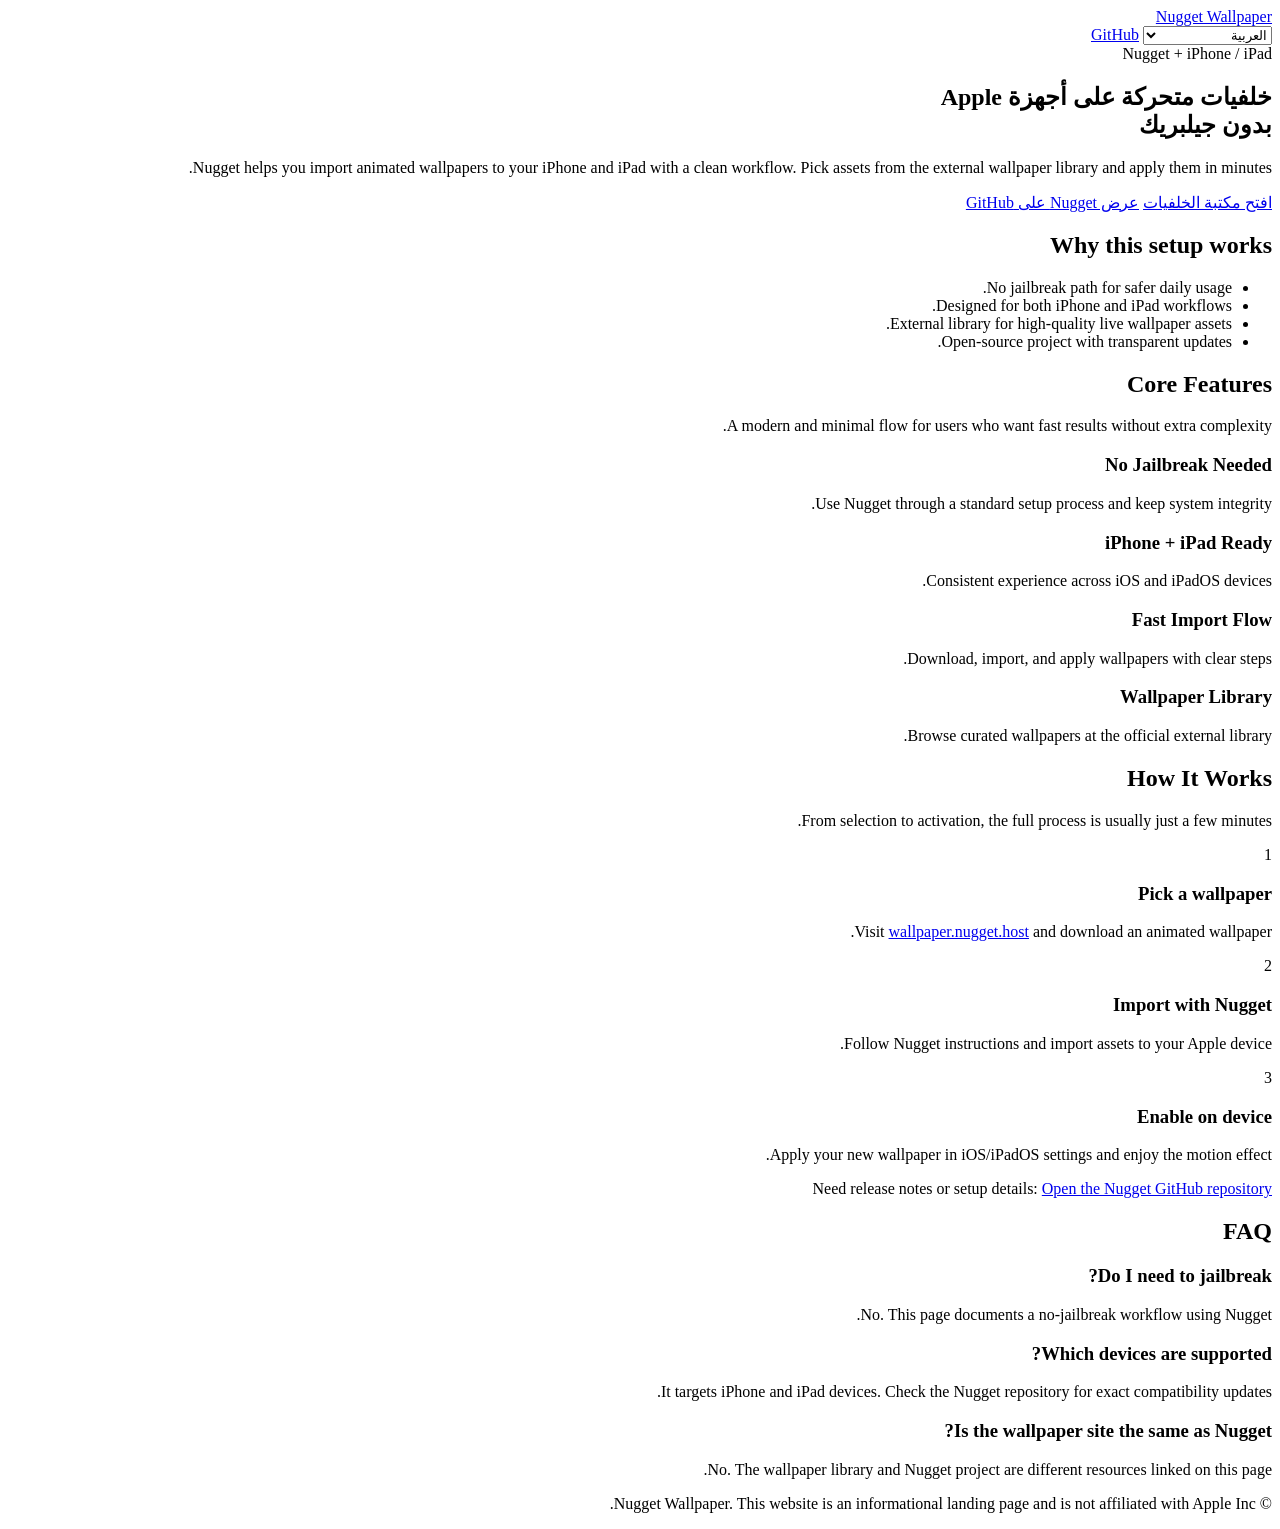
==== docs/ar/index.html @ 43ba1bdb "docs: 添加多语言README文档" ====
<!doctype html>
<html lang="ar" dir="rtl">
<head>
  <meta charset="utf-8">
  <meta name="viewport" content="width=device-width, initial-scale=1">
  <title>Nugget خلفيات متحركة لـ iPhone و iPad | بدون جيلبريك</title>
  <meta name="description" content="Beautify your iPhone and iPad with Nugget live wallpapers. Import animated wallpapers without jailbreak and access the official wallpaper library.">
  <meta name="keywords" content="Nugget, live wallpaper, iPhone wallpaper, iPad wallpaper, no jailbreak, animated wallpaper, Apple customization">
  <meta name="robots" content="index,follow,max-snippet:-1,max-image-preview:large,max-video-preview:-1">
  <meta name="googlebot" content="index,follow,max-snippet:-1,max-image-preview:large,max-video-preview:-1">
  <link rel="canonical" href="https://john-0x01.github.io/nugget-wallpaper/ar/">
  <link rel="alternate" hreflang="en" href="https://john-0x01.github.io/nugget-wallpaper/en/">
  <link rel="alternate" hreflang="vi" href="https://john-0x01.github.io/nugget-wallpaper/vi/">
  <link rel="alternate" hreflang="ja" href="https://john-0x01.github.io/nugget-wallpaper/ja/">
  <link rel="alternate" hreflang="ko" href="https://john-0x01.github.io/nugget-wallpaper/ko/">
  <link rel="alternate" hreflang="th" href="https://john-0x01.github.io/nugget-wallpaper/th/">
  <link rel="alternate" hreflang="ru" href="https://john-0x01.github.io/nugget-wallpaper/ru/">
  <link rel="alternate" hreflang="fr" href="https://john-0x01.github.io/nugget-wallpaper/fr/">
  <link rel="alternate" hreflang="hi" href="https://john-0x01.github.io/nugget-wallpaper/hi/">
  <link rel="alternate" hreflang="es" href="https://john-0x01.github.io/nugget-wallpaper/es/">
  <link rel="alternate" hreflang="ar" href="https://john-0x01.github.io/nugget-wallpaper/ar/">
  <link rel="alternate" hreflang="de" href="https://john-0x01.github.io/nugget-wallpaper/de/">
  <link rel="alternate" hreflang="id" href="https://john-0x01.github.io/nugget-wallpaper/id/">
  <link rel="alternate" hreflang="x-default" href="https://john-0x01.github.io/nugget-wallpaper/">
  <meta property="og:type" content="website">
  <meta property="og:site_name" content="Nugget Wallpaper">
  <meta property="og:title" content="Nugget خلفيات متحركة لـ iPhone و iPad (بدون جيلبريك)">
  <meta property="og:description" content="Import animated wallpapers to Apple devices with Nugget in minutes.">
  <meta property="og:url" content="https://john-0x01.github.io/nugget-wallpaper/ar/">
  <meta property="og:image" content="https://john-0x01.github.io/nugget-wallpaper/assets/og-cover.svg">
  <meta name="twitter:card" content="summary_large_image">
  <meta name="twitter:title" content="Nugget خلفيات متحركة لـ iPhone و iPad">
  <meta name="twitter:description" content="No jailbreak required. Use Nugget to import live wallpapers.">
  <meta name="twitter:image" content="https://john-0x01.github.io/nugget-wallpaper/assets/og-cover.svg">
  <link rel="preconnect" href="https://fonts.googleapis.com">
  <link rel="preconnect" href="https://fonts.gstatic.com" crossorigin>
  <link href="https://fonts.googleapis.com/css2?family=Noto+Sans:wght@400;500;700;800&family=Noto+Sans+JP:wght@400;500;700;900&family=Noto+Sans+KR:wght@400;500;700;900&family=Noto+Sans+Thai:wght@400;500;700;900&family=Space+Grotesk:wght@500;700&display=swap" rel="stylesheet">
  <link rel="stylesheet" href="/nugget-wallpaper/assets/styles.css">
  <script type="application/ld+json">
  {
    "@context": "https://schema.org",
    "@type": "SoftwareApplication",
    "name": "Nugget",
    "operatingSystem": "iOS, iPadOS",
    "applicationCategory": "UtilitiesApplication",
    "description": "Import live wallpapers to iPhone and iPad without jailbreak using Nugget.",
    "url": "https://john-0x01.github.io/nugget-wallpaper/ar/",
    "sameAs": [
      "https://github.com/leminlimez/Nugget",
      "https://wallpaper.nugget.host"
    ]
  }
  </script>
</head>
<body>
  <header class="site-header">
    <div class="container header-inner">
      <a class="brand" href="https://john-0x01.github.io/nugget-wallpaper/ar/">
        <span class="brand-dot" aria-hidden="true"></span>
        <span>Nugget Wallpaper</span>
      </a>
      <div class="header-actions">
        <select class="language-select" data-language-select aria-label="اختر اللغة">
          <option value="https://john-0x01.github.io/nugget-wallpaper/">English (Default)</option>
          <option value="https://john-0x01.github.io/nugget-wallpaper/en/">English</option>
          <option value="https://john-0x01.github.io/nugget-wallpaper/vi/">Tiếng Việt</option>
          <option value="https://john-0x01.github.io/nugget-wallpaper/ja/">日本語</option>
          <option value="https://john-0x01.github.io/nugget-wallpaper/ko/">한국어</option>
          <option value="https://john-0x01.github.io/nugget-wallpaper/th/">ไทย</option>
          <option value="https://john-0x01.github.io/nugget-wallpaper/ru/">Русский</option>
          <option value="https://john-0x01.github.io/nugget-wallpaper/fr/">Français</option>
          <option value="https://john-0x01.github.io/nugget-wallpaper/hi/">हिन्दी</option>
          <option value="https://john-0x01.github.io/nugget-wallpaper/es/">Español</option>
          <option value="https://john-0x01.github.io/nugget-wallpaper/ar/" selected>العربية</option>
          <option value="https://john-0x01.github.io/nugget-wallpaper/de/">Deutsch</option>
          <option value="https://john-0x01.github.io/nugget-wallpaper/id/">Bahasa Indonesia</option>
        </select>
        <a class="icon-link" href="https://github.com/leminlimez/Nugget" target="_blank" rel="noopener noreferrer">GitHub</a>
      </div>
    </div>
  </header>

  <main>
    <section class="container hero reveal">
      <div>
        <span class="badge">Nugget + iPhone / iPad</span>
        <h1>خلفيات متحركة على أجهزة Apple<br>بدون جيلبريك</h1>
        <p class="subtitle">
          Nugget helps you import animated wallpapers to your iPhone and iPad with a clean workflow. Pick assets from the external wallpaper library and apply them in minutes.
        </p>
        <div class="cta-row">
          <a class="btn btn-primary" href="https://wallpaper.nugget.host" target="_blank" rel="noopener noreferrer">افتح مكتبة الخلفيات</a>
          <a class="btn btn-secondary" href="https://github.com/leminlimez/Nugget" target="_blank" rel="noopener noreferrer">عرض Nugget على GitHub</a>
        </div>
      </div>
      <aside class="hero-card">
        <h2>Why this setup works</h2>
        <ul class="hero-list">
          <li>No jailbreak path for safer daily usage.</li>
          <li>Designed for both iPhone and iPad workflows.</li>
          <li>External library for high-quality live wallpaper assets.</li>
          <li>Open-source project with transparent updates.</li>
        </ul>
      </aside>
    </section>

    <section class="container section reveal" id="features">
      <h2>Core Features</h2>
      <p class="section-intro">A modern and minimal flow for users who want fast results without extra complexity.</p>
      <div class="grid features">
        <article class="card">
          <h3>No Jailbreak Needed</h3>
          <p>Use Nugget through a standard setup process and keep system integrity.</p>
        </article>
        <article class="card">
          <h3>iPhone + iPad Ready</h3>
          <p>Consistent experience across iOS and iPadOS devices.</p>
        </article>
        <article class="card">
          <h3>Fast Import Flow</h3>
          <p>Download, import, and apply wallpapers with clear steps.</p>
        </article>
        <article class="card">
          <h3>Wallpaper Library</h3>
          <p>Browse curated wallpapers at the official external library.</p>
        </article>
      </div>
    </section>

    <section class="container section reveal" id="how-it-works">
      <h2>How It Works</h2>
      <p class="section-intro">From selection to activation, the full process is usually just a few minutes.</p>
      <div class="grid steps">
        <article class="card">
          <span class="step-number">1</span>
          <h3>Pick a wallpaper</h3>
          <p>Visit <a href="https://wallpaper.nugget.host" target="_blank" rel="noopener noreferrer">wallpaper.nugget.host</a> and download an animated wallpaper.</p>
        </article>
        <article class="card">
          <span class="step-number">2</span>
          <h3>Import with Nugget</h3>
          <p>Follow Nugget instructions and import assets to your Apple device.</p>
        </article>
        <article class="card">
          <span class="step-number">3</span>
          <h3>Enable on device</h3>
          <p>Apply your new wallpaper in iOS/iPadOS settings and enjoy the motion effect.</p>
        </article>
      </div>

      <div class="callout">
        Need release notes or setup details:
        <a href="https://github.com/leminlimez/Nugget" target="_blank" rel="noopener noreferrer">Open the Nugget GitHub repository</a>
      </div>
    </section>

    <section class="container section reveal" id="faq">
      <h2>FAQ</h2>
      <div class="faq">
        <article class="faq-item">
          <h3>Do I need to jailbreak?</h3>
          <p>No. This page documents a no-jailbreak workflow using Nugget.</p>
        </article>
        <article class="faq-item">
          <h3>Which devices are supported?</h3>
          <p>It targets iPhone and iPad devices. Check the Nugget repository for exact compatibility updates.</p>
        </article>
        <article class="faq-item">
          <h3>Is the wallpaper site the same as Nugget?</h3>
          <p>No. The wallpaper library and Nugget project are different resources linked on this page.</p>
        </article>
      </div>
    </section>
  </main>

  <footer class="site-footer">
    <div class="container footer-inner">
      <p>© <span class="year"></span> Nugget Wallpaper. This website is an informational landing page and is not affiliated with Apple Inc.</p>
    </div>
  </footer>

  <script src="/nugget-wallpaper/assets/app.js" defer></script>
</body>
</html>
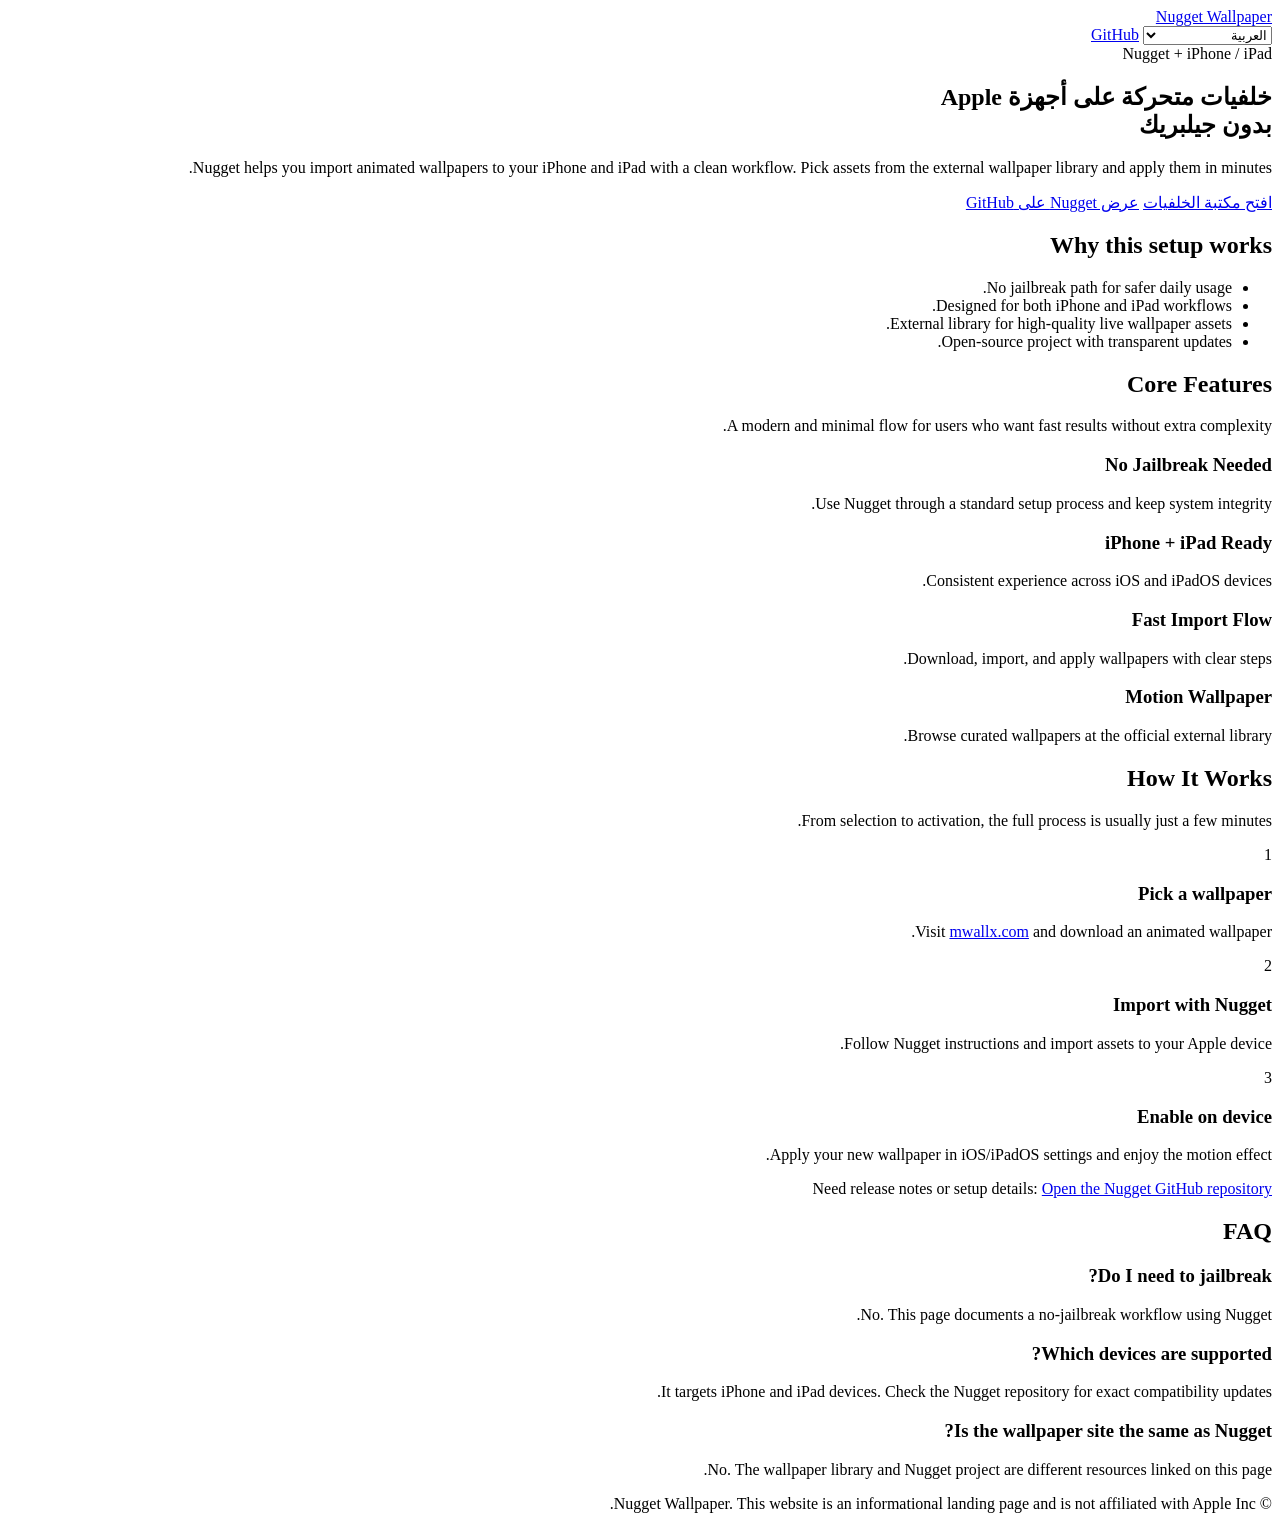
==== commit 982e8655: "fix: 更新壁纸库链接至 mwallx.com" ====
--- a/docs/ar/index.html
+++ b/docs/ar/index.html
@@ -5,7 +5,7 @@
   <meta name="viewport" content="width=device-width, initial-scale=1">
   <title>Nugget خلفيات متحركة لـ iPhone و iPad | بدون جيلبريك</title>
   <meta name="description" content="Beautify your iPhone and iPad with Nugget live wallpapers. Import animated wallpapers without jailbreak and access the official wallpaper library.">
-  <meta name="keywords" content="Nugget, live wallpaper, iPhone wallpaper, iPad wallpaper, no jailbreak, animated wallpaper, Apple customization">
+  <meta name="keywords" content="Nugget, motion wallpaper, nugget wallpaper, tendies wallpaper, tendies file, nugget ios 26, nugget ios 18, nugget ios 17, nugget ipa, nugget ios wallpaper, nugget  wallpaper ios, misaka, misaka26, nugget github, nugget mobile, sidestore, nugget v7, nugget v5, nugget 5.0, pocket poster, cowabunga,itunes download, iPhone wallpaper, iPad wallpaper, no jailbreak, animated wallpaper, Motion Wallpaper, Apple customization wallpaper, خلفيات Nugget, خلفيات متحركة, كيفية تعيين خلفية باستخدام Nugget, سمات النظام, عناصر واجهة النظام, شرح استخدام Nugget, ملف خلفية tendies">
   <meta name="robots" content="index,follow,max-snippet:-1,max-image-preview:large,max-video-preview:-1">
   <meta name="googlebot" content="index,follow,max-snippet:-1,max-image-preview:large,max-video-preview:-1">
   <link rel="canonical" href="https://john-0x01.github.io/nugget-wallpaper/ar/">
@@ -47,9 +47,25 @@
     "url": "https://john-0x01.github.io/nugget-wallpaper/ar/",
     "sameAs": [
       "https://github.com/leminlimez/Nugget",
-      "https://wallpaper.nugget.host"
+      "https://mwallx.com"
     ]
   }
+  </script>
+<!-- Google tag (gtag.js) -->
+  <script async src="https://www.googletagmanager.com/gtag/js?id=G-H7LN4WKBP3"></script>
+  <script>
+    window.dataLayer = window.dataLayer || [];
+    function gtag(){dataLayer.push(arguments);}
+    gtag('js', new Date());
+
+    gtag('config', 'G-H7LN4WKBP3');
+  </script>
+<script type="text/javascript">
+      (function(c,l,a,r,i,t,y){
+          c[a]=c[a]||function(){(c[a].q=c[a].q||[]).push(arguments)};
+          t=l.createElement(r);t.async=1;t.src="https://www.clarity.ms/tag/"+i;
+          y=l.getElementsByTagName(r)[0];y.parentNode.insertBefore(t,y);
+      })(window, document, "clarity", "script", "vpftzbodew");
   </script>
 </head>
 <body>
@@ -89,7 +105,7 @@
           Nugget helps you import animated wallpapers to your iPhone and iPad with a clean workflow. Pick assets from the external wallpaper library and apply them in minutes.
         </p>
         <div class="cta-row">
-          <a class="btn btn-primary" href="https://wallpaper.nugget.host" target="_blank" rel="noopener noreferrer">افتح مكتبة الخلفيات</a>
+          <a class="btn btn-primary" href="https://mwallx.com" target="_blank" rel="noopener noreferrer">افتح مكتبة الخلفيات</a>
           <a class="btn btn-secondary" href="https://github.com/leminlimez/Nugget" target="_blank" rel="noopener noreferrer">عرض Nugget على GitHub</a>
         </div>
       </div>
@@ -121,7 +137,7 @@
           <p>Download, import, and apply wallpapers with clear steps.</p>
         </article>
         <article class="card">
-          <h3>Wallpaper Library</h3>
+          <h3>Motion Wallpaper</h3>
           <p>Browse curated wallpapers at the official external library.</p>
         </article>
       </div>
@@ -134,7 +150,7 @@
         <article class="card">
           <span class="step-number">1</span>
           <h3>Pick a wallpaper</h3>
-          <p>Visit <a href="https://wallpaper.nugget.host" target="_blank" rel="noopener noreferrer">wallpaper.nugget.host</a> and download an animated wallpaper.</p>
+          <p>Visit <a href="https://mwallx.com" target="_blank" rel="noopener noreferrer">mwallx.com</a> and download an animated wallpaper.</p>
         </article>
         <article class="card">
           <span class="step-number">2</span>
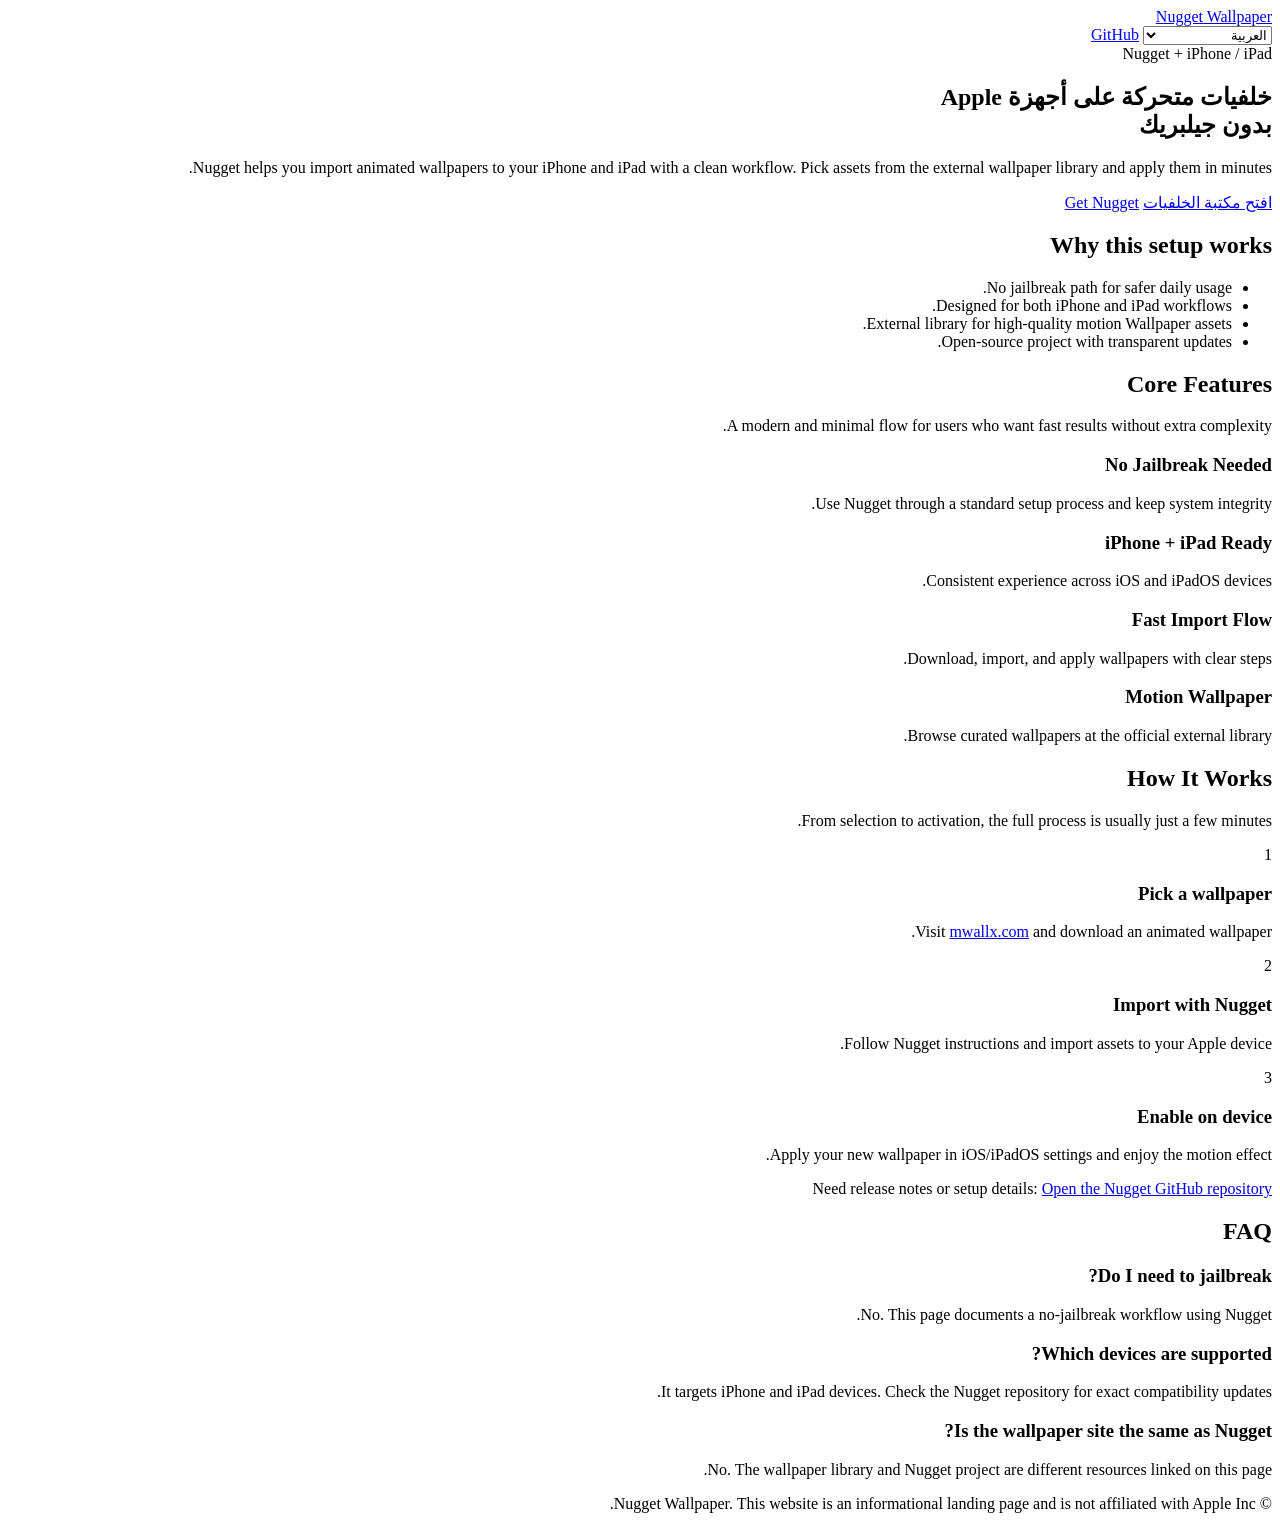
==== commit a9d0d6df: "docs: 更新文档中的术语和链接" ====
--- a/docs/ar/index.html
+++ b/docs/ar/index.html
@@ -4,8 +4,8 @@
   <meta charset="utf-8">
   <meta name="viewport" content="width=device-width, initial-scale=1">
   <title>Nugget خلفيات متحركة لـ iPhone و iPad | بدون جيلبريك</title>
-  <meta name="description" content="Beautify your iPhone and iPad with Nugget live wallpapers. Import animated wallpapers without jailbreak and access the official wallpaper library.">
-  <meta name="keywords" content="Nugget, motion wallpaper, nugget wallpaper, tendies wallpaper, tendies file, nugget ios 26, nugget ios 18, nugget ios 17, nugget ipa, nugget ios wallpaper, nugget  wallpaper ios, misaka, misaka26, nugget github, nugget mobile, sidestore, nugget v7, nugget v5, nugget 5.0, pocket poster, cowabunga,itunes download, iPhone wallpaper, iPad wallpaper, no jailbreak, animated wallpaper, Motion Wallpaper, Apple customization wallpaper, خلفيات Nugget, خلفيات متحركة, كيفية تعيين خلفية باستخدام Nugget, سمات النظام, عناصر واجهة النظام, شرح استخدام Nugget, ملف خلفية tendies">
+  <meta name="description" content="Beautify your iPhone and iPad with Nugget motion Wallpapers. Import animated wallpapers without jailbreak and access the official wallpaper library.">
+  <meta name="keywords" content="Nugget, nugget ios, motion wallpaper, nugget wallpaper, tendies wallpaper, tendies file, nugget ios 26, nugget ios 18, nugget ios 17, nugget ipa, nugget ios wallpaper, nugget  wallpaper ios, misaka, misaka26, nugget github, nugget mobile, sidestore, nugget v7, nugget v5, nugget 5.0, pocket poster, cowabunga,itunes download, iPhone wallpaper, iPad wallpaper, no jailbreak, animated wallpaper, Motion Wallpaper, Apple customization wallpaper, خلفيات Nugget, خلفيات متحركة, كيفية تعيين خلفية باستخدام Nugget, سمات النظام, عناصر واجهة النظام, شرح استخدام Nugget, ملف خلفية tendies">
   <meta name="robots" content="index,follow,max-snippet:-1,max-image-preview:large,max-video-preview:-1">
   <meta name="googlebot" content="index,follow,max-snippet:-1,max-image-preview:large,max-video-preview:-1">
   <link rel="canonical" href="https://john-0x01.github.io/nugget-wallpaper/ar/">
@@ -30,7 +30,7 @@
   <meta property="og:image" content="https://john-0x01.github.io/nugget-wallpaper/assets/og-cover.svg">
   <meta name="twitter:card" content="summary_large_image">
   <meta name="twitter:title" content="Nugget خلفيات متحركة لـ iPhone و iPad">
-  <meta name="twitter:description" content="No jailbreak required. Use Nugget to import live wallpapers.">
+  <meta name="twitter:description" content="No jailbreak required. Use Nugget to import motion Wallpapers.">
   <meta name="twitter:image" content="https://john-0x01.github.io/nugget-wallpaper/assets/og-cover.svg">
   <link rel="preconnect" href="https://fonts.googleapis.com">
   <link rel="preconnect" href="https://fonts.gstatic.com" crossorigin>
@@ -43,7 +43,7 @@
     "name": "Nugget",
     "operatingSystem": "iOS, iPadOS",
     "applicationCategory": "UtilitiesApplication",
-    "description": "Import live wallpapers to iPhone and iPad without jailbreak using Nugget.",
+    "description": "Import motion Wallpapers to iPhone and iPad without jailbreak using Nugget.",
     "url": "https://john-0x01.github.io/nugget-wallpaper/ar/",
     "sameAs": [
       "https://github.com/leminlimez/Nugget",
@@ -105,8 +105,8 @@
           Nugget helps you import animated wallpapers to your iPhone and iPad with a clean workflow. Pick assets from the external wallpaper library and apply them in minutes.
         </p>
         <div class="cta-row">
-          <a class="btn btn-primary" href="https://mwallx.com" target="_blank" rel="noopener noreferrer">افتح مكتبة الخلفيات</a>
-          <a class="btn btn-secondary" href="https://github.com/leminlimez/Nugget" target="_blank" rel="noopener noreferrer">عرض Nugget على GitHub</a>
+          <a class="btn btn-primary" href="https://mwallx.com" target="_blank">افتح مكتبة الخلفيات</a>
+          <a class="btn btn-secondary" href="https://nugget.host" target="_blank" >Get Nugget</a>
         </div>
       </div>
       <aside class="hero-card">
@@ -114,7 +114,7 @@
         <ul class="hero-list">
           <li>No jailbreak path for safer daily usage.</li>
           <li>Designed for both iPhone and iPad workflows.</li>
-          <li>External library for high-quality live wallpaper assets.</li>
+          <li>External library for high-quality motion Wallpaper assets.</li>
           <li>Open-source project with transparent updates.</li>
         </ul>
       </aside>
@@ -150,7 +150,7 @@
         <article class="card">
           <span class="step-number">1</span>
           <h3>Pick a wallpaper</h3>
-          <p>Visit <a href="https://mwallx.com" target="_blank" rel="noopener noreferrer">mwallx.com</a> and download an animated wallpaper.</p>
+          <p>Visit <a href="https://mwallx.com" target="_blank">mwallx.com</a> and download an animated wallpaper.</p>
         </article>
         <article class="card">
           <span class="step-number">2</span>
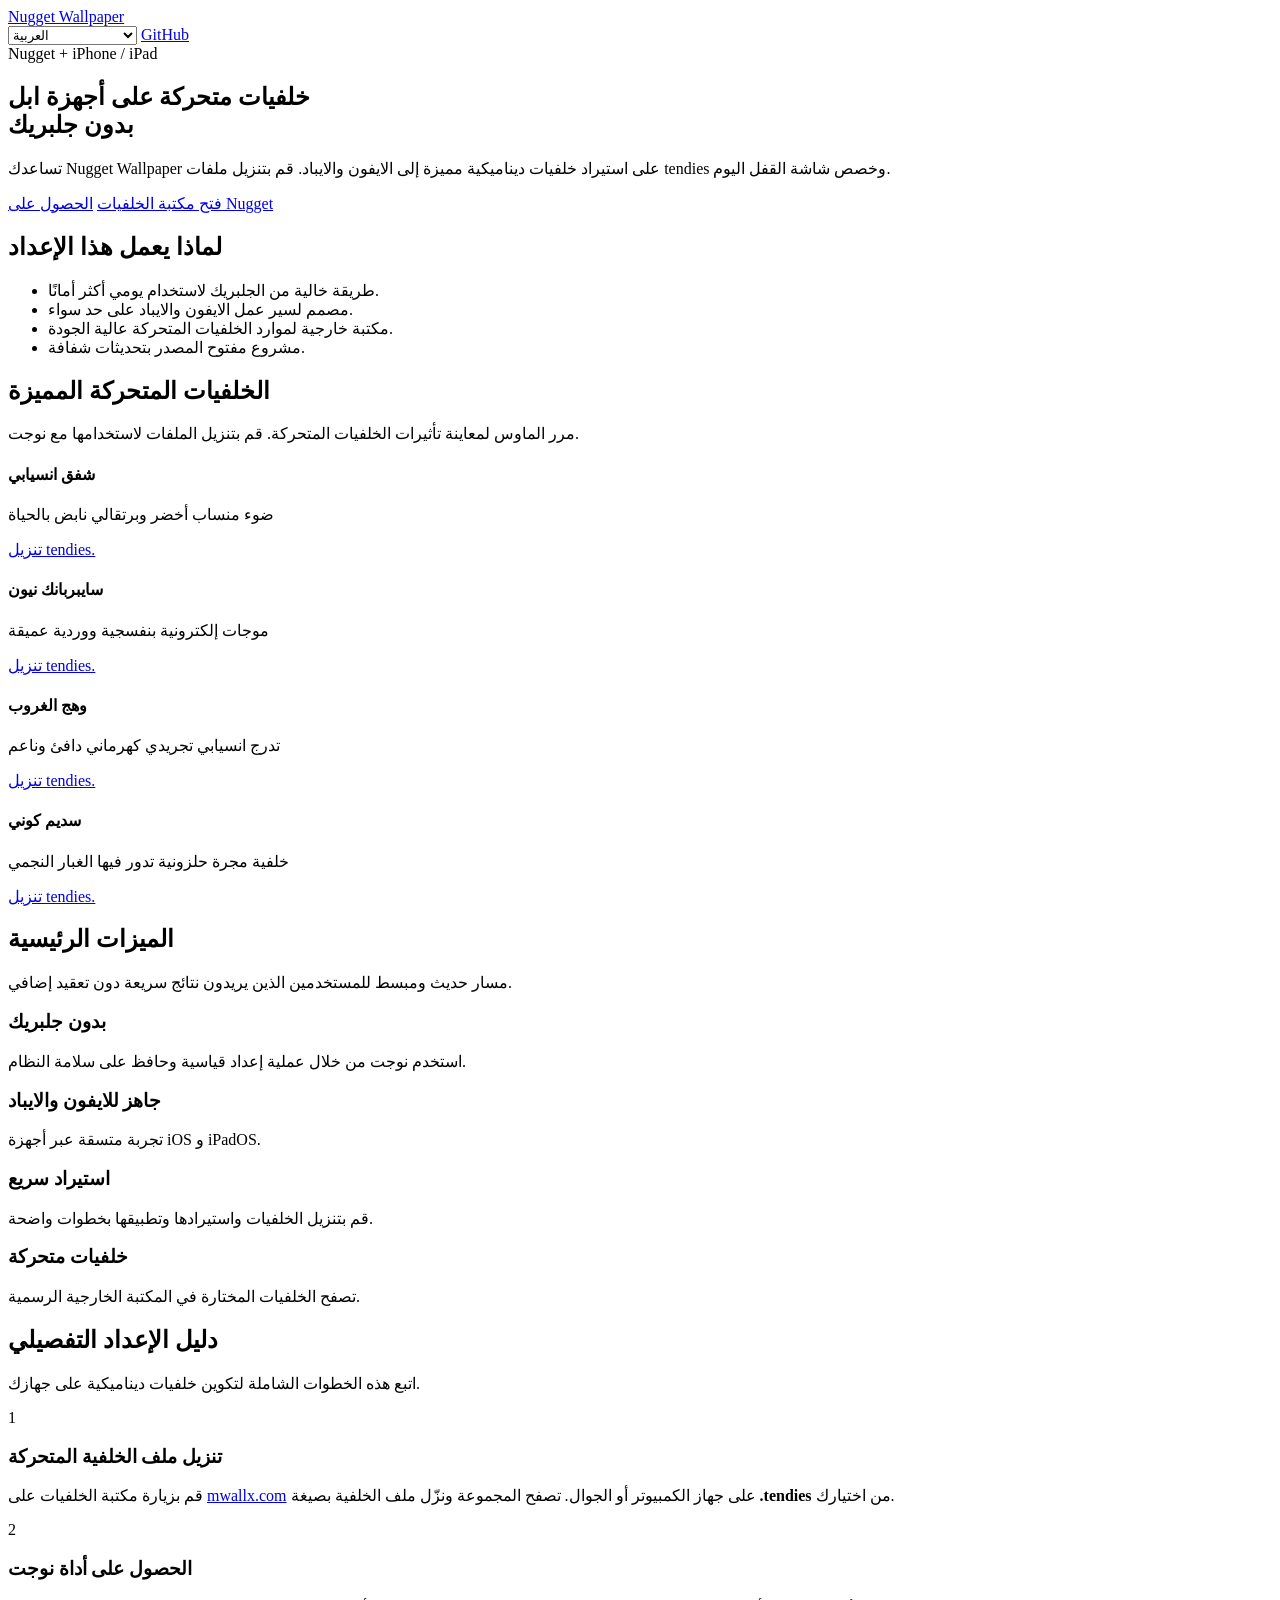
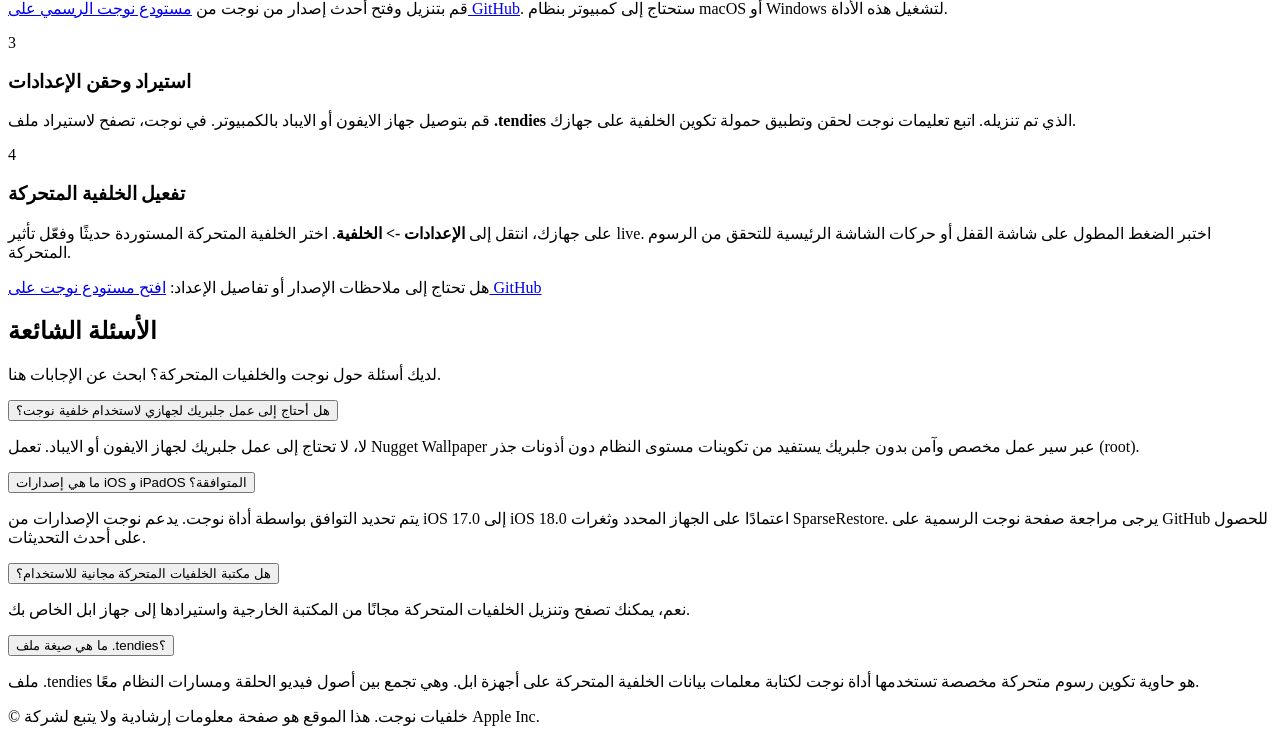
==== commit ccc84516: "feat(i18n): 更新多语言内容与交互组件" ====
--- a/docs/ar/index.html
+++ b/docs/ar/index.html
@@ -1,11 +1,11 @@
 <!doctype html>
-<html lang="ar" dir="rtl">
+<html lang="ar">
 <head>
   <meta charset="utf-8">
   <meta name="viewport" content="width=device-width, initial-scale=1">
-  <title>Nugget خلفيات متحركة لـ iPhone و iPad | بدون جيلبريك</title>
-  <meta name="description" content="Beautify your iPhone and iPad with Nugget motion Wallpapers. Import animated wallpapers without jailbreak and access the official wallpaper library.">
-  <meta name="keywords" content="Nugget, nugget ios, motion wallpaper, nugget wallpaper, tendies wallpaper, tendies file, nugget ios 26, nugget ios 18, nugget ios 17, nugget ipa, nugget ios wallpaper, nugget  wallpaper ios, misaka, misaka26, nugget github, nugget mobile, sidestore, nugget v7, nugget v5, nugget 5.0, pocket poster, cowabunga,itunes download, iPhone wallpaper, iPad wallpaper, no jailbreak, animated wallpaper, Motion Wallpaper, Apple customization wallpaper, خلفيات Nugget, خلفيات متحركة, كيفية تعيين خلفية باستخدام Nugget, سمات النظام, عناصر واجهة النظام, شرح استخدام Nugget, ملف خلفية tendies">
+  <title>Nugget Wallpaper: خلفيات متحركة مخصصة للايفون والايباد (بدون جلبريك)</title>
+  <meta name="description" content="جمّل جهاز الايفون والايباد الخاص بك مع Nugget Wallpaper. استورد خلفيات متحركة بدون جلبريك، ونزّل ملفات tendies.، وادخل إلى المكتبة الرسمية.">
+  <meta name="keywords" content="Nugget Wallpaper, خلفيات نوجت, خلفية متحركة نوجت, ملف tendies, نوجت ايفون, كيفية تعيين خلفية مع Nugget, بدون جلبريك, تخصيص ابل">
   <meta name="robots" content="index,follow,max-snippet:-1,max-image-preview:large,max-video-preview:-1">
   <meta name="googlebot" content="index,follow,max-snippet:-1,max-image-preview:large,max-video-preview:-1">
   <link rel="canonical" href="https://john-0x01.github.io/nugget-wallpaper/ar/">
@@ -21,16 +21,18 @@
   <link rel="alternate" hreflang="ar" href="https://john-0x01.github.io/nugget-wallpaper/ar/">
   <link rel="alternate" hreflang="de" href="https://john-0x01.github.io/nugget-wallpaper/de/">
   <link rel="alternate" hreflang="id" href="https://john-0x01.github.io/nugget-wallpaper/id/">
+  <link rel="alternate" hreflang="zh" href="https://john-0x01.github.io/nugget-wallpaper/zh/">
+  <link rel="alternate" hreflang="pt" href="https://john-0x01.github.io/nugget-wallpaper/pt/">
   <link rel="alternate" hreflang="x-default" href="https://john-0x01.github.io/nugget-wallpaper/">
   <meta property="og:type" content="website">
   <meta property="og:site_name" content="Nugget Wallpaper">
-  <meta property="og:title" content="Nugget خلفيات متحركة لـ iPhone و iPad (بدون جيلبريك)">
-  <meta property="og:description" content="Import animated wallpapers to Apple devices with Nugget in minutes.">
-  <meta property="og:url" content="https://john-0x01.github.io/nugget-wallpaper/ar/">
+  <meta property="og:title" content="Nugget Wallpaper: خلفيات متحركة مخصصة للايفون والايباد">
+  <meta property="og:description" content="استورد خلفيات متحركة إلى أجهزة ابل باستخدام نوجت في دقائق. لا يلزم جلبريك.">
+  <meta property="og:url" content="https://john-0x01.github.io/nugget-wallpaper/">
   <meta property="og:image" content="https://john-0x01.github.io/nugget-wallpaper/assets/og-cover.svg">
   <meta name="twitter:card" content="summary_large_image">
-  <meta name="twitter:title" content="Nugget خلفيات متحركة لـ iPhone و iPad">
-  <meta name="twitter:description" content="No jailbreak required. Use Nugget to import motion Wallpapers.">
+  <meta name="twitter:title" content="Nugget Wallpaper: خلفيات متحركة مخصصة للايفون والايباد (بدون جلبريك)">
+  <meta name="twitter:description" content="استورد خلفيات متحركة إلى أجهزة ابل باستخدام نوجت في دقائق. لا يلزم جلبريك.">
   <meta name="twitter:image" content="https://john-0x01.github.io/nugget-wallpaper/assets/og-cover.svg">
   <link rel="preconnect" href="https://fonts.googleapis.com">
   <link rel="preconnect" href="https://fonts.gstatic.com" crossorigin>
@@ -43,12 +45,63 @@
     "name": "Nugget",
     "operatingSystem": "iOS, iPadOS",
     "applicationCategory": "UtilitiesApplication",
-    "description": "Import motion Wallpapers to iPhone and iPad without jailbreak using Nugget.",
+    "description": "استورد خلفيات متحركة للايفون والايباد بدون جلبريك باستخدام نوجت.",
     "url": "https://john-0x01.github.io/nugget-wallpaper/ar/",
     "sameAs": [
       "https://github.com/leminlimez/Nugget",
       "https://mwallx.com"
     ]
+  }
+  </script>
+  <script type="application/ld+json">
+  {
+    "@context": "https://schema.org",
+    "@type": "FAQPage",
+    "mainEntity": [{
+      "@type": "Question",
+      "name": "هل أحتاج إلى عمل جلبريك لجهازي لاستخدام خلفية نوجت؟",
+      "acceptedAnswer": {
+        "@type": "Answer",
+        "text": "لا، لا تحتاج إلى عمل جلبريك لجهاز الايفون أو الايباد. تعمل Nugget Wallpaper عبر سير عمل مخصص وآمن بدون جلبريك يستفيد من تكوينات مستوى النظام دون أذونات جذر (root)."
+      }
+    }, {
+      "@type": "Question",
+      "name": "ما هي صيغة ملف .tendies؟",
+      "acceptedAnswer": {
+        "@type": "Answer",
+        "text": "قم بتوصيل جهاز الايفون أو الايباد بالكمبيوتر. في نوجت، تصفح لاستيراد ملف .tendies الذي تم تنزيله. اتبع تعليمات نوجت لحقن وتطبيق حمولة تكوين الخلفية على جهازك."
+      }
+    }, {
+      "@type": "Question",
+      "name": "هل مكتبة الخلفيات المتحركة مجانية للاستخدام؟",
+      "acceptedAnswer": {
+        "@type": "Answer",
+        "text": "نعم، يمكنك تصفح وتنزيل الخلفيات المتحركة مجانًا من المكتبة الخارجية واستيرادها إلى جهاز ابل الخاص بك."
+      }
+    }]
+  }
+  </script>
+  <script type="application/ld+json">
+  {
+    "@context": "https://schema.org",
+    "@type": "HowTo",
+    "name": "دليل الإعداد التفصيلي",
+    "description": "اتبع هذه الخطوات الشاملة لتكوين خلفيات ديناميكية على جهازك.",
+    "step": [{
+      "@type": "HowToStep",
+      "name": "Download a Motion Wallpaper",
+      "text": "Go to the official motion wallpaper library and download the .tendies file you like.",
+      "url": "https://mwallx.com"
+    }, {
+      "@type": "HowToStep",
+      "name": "Connect and Import via Nugget",
+      "text": "Open the Nugget app, connect your iPhone or iPad, and load the downloaded wallpaper file into Nugget's setup workflow.",
+      "url": "https://github.com/leminlimez/Nugget"
+    }, {
+      "@type": "HowToStep",
+      "name": "Apply settings and restart",
+      "text": "Write the settings into your iOS device and enable the live effect in settings."
+    }]
   }
   </script>
 <!-- Google tag (gtag.js) -->
@@ -76,7 +129,7 @@
         <span>Nugget Wallpaper</span>
       </a>
       <div class="header-actions">
-        <select class="language-select" data-language-select aria-label="اختر اللغة">
+        <select class="language-select" data-language-select aria-label="Select language">
           <option value="https://john-0x01.github.io/nugget-wallpaper/">English (Default)</option>
           <option value="https://john-0x01.github.io/nugget-wallpaper/en/">English</option>
           <option value="https://john-0x01.github.io/nugget-wallpaper/vi/">Tiếng Việt</option>
@@ -90,6 +143,8 @@
           <option value="https://john-0x01.github.io/nugget-wallpaper/ar/" selected>العربية</option>
           <option value="https://john-0x01.github.io/nugget-wallpaper/de/">Deutsch</option>
           <option value="https://john-0x01.github.io/nugget-wallpaper/id/">Bahasa Indonesia</option>
+          <option value="https://john-0x01.github.io/nugget-wallpaper/zh/">简体中文</option>
+          <option value="https://john-0x01.github.io/nugget-wallpaper/pt/">Português</option>
         </select>
         <a class="icon-link" href="https://github.com/leminlimez/Nugget" target="_blank" rel="noopener noreferrer">GitHub</a>
       </div>
@@ -100,90 +155,199 @@
     <section class="container hero reveal">
       <div>
         <span class="badge">Nugget + iPhone / iPad</span>
-        <h1>خلفيات متحركة على أجهزة Apple<br>بدون جيلبريك</h1>
+        <h1>خلفيات متحركة على أجهزة ابل<br>بدون جلبريك</h1>
         <p class="subtitle">
-          Nugget helps you import animated wallpapers to your iPhone and iPad with a clean workflow. Pick assets from the external wallpaper library and apply them in minutes.
+          تساعدك Nugget Wallpaper على استيراد خلفيات ديناميكية مميزة إلى الايفون والايباد. قم بتنزيل ملفات tendies وخصص شاشة القفل اليوم.
         </p>
         <div class="cta-row">
-          <a class="btn btn-primary" href="https://mwallx.com" target="_blank">افتح مكتبة الخلفيات</a>
-          <a class="btn btn-secondary" href="https://nugget.host" target="_blank" >Get Nugget</a>
+          <a class="btn btn-primary" href="https://mwallx.com" target="_blank">فتح مكتبة الخلفيات</a>
+          <a class="btn btn-secondary" href="https://nugget.host" target="_blank">الحصول على Nugget</a>
         </div>
       </div>
       <aside class="hero-card">
-        <h2>Why this setup works</h2>
+        <h2>لماذا يعمل هذا الإعداد</h2>
         <ul class="hero-list">
-          <li>No jailbreak path for safer daily usage.</li>
-          <li>Designed for both iPhone and iPad workflows.</li>
-          <li>External library for high-quality motion Wallpaper assets.</li>
-          <li>Open-source project with transparent updates.</li>
+          <li>طريقة خالية من الجلبريك لاستخدام يومي أكثر أمانًا.</li>
+          <li>مصمم لسير عمل الايفون والايباد على حد سواء.</li>
+          <li>مكتبة خارجية لموارد الخلفيات المتحركة عالية الجودة.</li>
+          <li>مشروع مفتوح المصدر بتحديثات شفافة.</li>
         </ul>
       </aside>
     </section>
 
+    <!-- New: Interactive Live Wallpaper Gallery Section -->
+    <section class="container section reveal" id="gallery">
+      <h2>الخلفيات المتحركة المميزة</h2>
+      <p class="section-intro">مرر الماوس لمعاينة تأثيرات الخلفيات المتحركة. قم بتنزيل الملفات لاستخدامها مع نوجت.</p>
+      <div class="gallery-grid">
+        <article class="wallpaper-card">
+          <div class="wallpaper-preview-wrapper">
+            <div class="wallpaper-preview-flow w-fluid"></div>
+          </div>
+          <div class="wallpaper-info">
+            <h4>شفق انسيابي</h4>
+            <p>ضوء منساب أخضر وبرتقالي نابض بالحياة</p>
+          </div>
+          <a class="btn-download-sim" href="https://mwallx.com" target="_blank">
+            <span>تنزيل tendies.</span>
+          </a>
+        </article>
+        <article class="wallpaper-card">
+          <div class="wallpaper-preview-wrapper">
+            <div class="wallpaper-preview-flow w-neon"></div>
+          </div>
+          <div class="wallpaper-info">
+            <h4>سايبربانك نيون</h4>
+            <p>موجات إلكترونية بنفسجية ووردية عميقة</p>
+          </div>
+          <a class="btn-download-sim" href="https://mwallx.com" target="_blank">
+            <span>تنزيل tendies.</span>
+          </a>
+        </article>
+        <article class="wallpaper-card">
+          <div class="wallpaper-preview-wrapper">
+            <div class="wallpaper-preview-flow w-sunset"></div>
+          </div>
+          <div class="wallpaper-info">
+            <h4>وهج الغروب</h4>
+            <p>تدرج انسيابي تجريدي كهرماني دافئ وناعم</p>
+          </div>
+          <a class="btn-download-sim" href="https://mwallx.com" target="_blank">
+            <span>تنزيل tendies.</span>
+          </a>
+        </article>
+        <article class="wallpaper-card">
+          <div class="wallpaper-preview-wrapper">
+            <div class="wallpaper-preview-flow w-cosmic"></div>
+          </div>
+          <div class="wallpaper-info">
+            <h4>سديم كوني</h4>
+            <p>خلفية مجرة حلزونية تدور فيها الغبار النجمي</p>
+          </div>
+          <a class="btn-download-sim" href="https://mwallx.com" target="_blank">
+            <span>تنزيل tendies.</span>
+          </a>
+        </article>
+      </div>
+    </section>
+
     <section class="container section reveal" id="features">
-      <h2>Core Features</h2>
-      <p class="section-intro">A modern and minimal flow for users who want fast results without extra complexity.</p>
+      <h2>الميزات الرئيسية</h2>
+      <p class="section-intro">مسار حديث ومبسط للمستخدمين الذين يريدون نتائج سريعة دون تعقيد إضافي.</p>
       <div class="grid features">
         <article class="card">
-          <h3>No Jailbreak Needed</h3>
-          <p>Use Nugget through a standard setup process and keep system integrity.</p>
+          <h3>بدون جلبريك</h3>
+          <p>استخدم نوجت من خلال عملية إعداد قياسية وحافظ على سلامة النظام.</p>
         </article>
         <article class="card">
-          <h3>iPhone + iPad Ready</h3>
-          <p>Consistent experience across iOS and iPadOS devices.</p>
+          <h3>جاهز للايفون والايباد</h3>
+          <p>تجربة متسقة عبر أجهزة iOS و iPadOS.</p>
         </article>
         <article class="card">
-          <h3>Fast Import Flow</h3>
-          <p>Download, import, and apply wallpapers with clear steps.</p>
+          <h3>استيراد سريع</h3>
+          <p>قم بتنزيل الخلفيات واستيرادها وتطبيقها بخطوات واضحة.</p>
         </article>
         <article class="card">
-          <h3>Motion Wallpaper</h3>
-          <p>Browse curated wallpapers at the official external library.</p>
-        </article>
-      </div>
-    </section>
-
+          <h3>خلفيات متحركة</h3>
+          <p>تصفح الخلفيات المختارة في المكتبة الخارجية الرسمية.</p>
+        </article>
+      </div>
+    </section>
+
+    <!-- New: Detailed Step-by-Step Installation Guide Section (Replacing simple steps to combat content vacuum) -->
     <section class="container section reveal" id="how-it-works">
-      <h2>How It Works</h2>
-      <p class="section-intro">From selection to activation, the full process is usually just a few minutes.</p>
-      <div class="grid steps">
-        <article class="card">
-          <span class="step-number">1</span>
-          <h3>Pick a wallpaper</h3>
-          <p>Visit <a href="https://mwallx.com" target="_blank">mwallx.com</a> and download an animated wallpaper.</p>
-        </article>
-        <article class="card">
-          <span class="step-number">2</span>
-          <h3>Import with Nugget</h3>
-          <p>Follow Nugget instructions and import assets to your Apple device.</p>
-        </article>
-        <article class="card">
-          <span class="step-number">3</span>
-          <h3>Enable on device</h3>
-          <p>Apply your new wallpaper in iOS/iPadOS settings and enjoy the motion effect.</p>
+      <h2>دليل الإعداد التفصيلي</h2>
+      <p class="section-intro">اتبع هذه الخطوات الشاملة لتكوين خلفيات ديناميكية على جهازك.</p>
+      
+      <div class="guide-list">
+        <article class="guide-step">
+          <div class="guide-step-num">1</div>
+          <div class="guide-step-body">
+            <h3>تنزيل ملف الخلفية المتحركة</h3>
+            <p>قم بزيارة مكتبة الخلفيات على <a href="https://mwallx.com" target="_blank">mwallx.com</a> على جهاز الكمبيوتر أو الجوال. تصفح المجموعة ونزّل ملف الخلفية بصيغة <strong>.tendies</strong> من اختيارك.</p>
+          </div>
+        </article>
+        <article class="guide-step">
+          <div class="guide-step-num">2</div>
+          <div class="guide-step-body">
+            <h3>الحصول على أداة نوجت</h3>
+            <p>قم بتنزيل وفتح أحدث إصدار من نوجت من <a href="https://github.com/leminlimez/Nugget" target="_blank">مستودع نوجت الرسمي على GitHub</a>. ستحتاج إلى كمبيوتر بنظام macOS أو Windows لتشغيل هذه الأداة.</p>
+          </div>
+        </article>
+        <article class="guide-step">
+          <div class="guide-step-num">3</div>
+          <div class="guide-step-body">
+            <h3>استيراد وحقن الإعدادات</h3>
+            <p>قم بتوصيل جهاز الايفون أو الايباد بالكمبيوتر. في نوجت، تصفح لاستيراد ملف <strong>.tendies</strong> الذي تم تنزيله. اتبع تعليمات نوجت لحقن وتطبيق حمولة تكوين الخلفية على جهازك.</p>
+          </div>
+        </article>
+        <article class="guide-step">
+          <div class="guide-step-num">4</div>
+          <div class="guide-step-body">
+            <h3>تفعيل الخلفية المتحركة</h3>
+            <p>على جهازك، انتقل إلى <strong>الإعدادات -> الخلفية</strong>. اختر الخلفية المتحركة المستوردة حديثًا وفعّل تأثير live. اختبر الضغط المطول على شاشة القفل أو حركات الشاشة الرئيسية للتحقق من الرسوم المتحركة.</p>
+          </div>
         </article>
       </div>
 
       <div class="callout">
-        Need release notes or setup details:
-        <a href="https://github.com/leminlimez/Nugget" target="_blank" rel="noopener noreferrer">Open the Nugget GitHub repository</a>
-      </div>
-    </section>
-
+        هل تحتاج إلى ملاحظات الإصدار أو تفاصيل الإعداد:
+        <a href="https://github.com/leminlimez/Nugget" target="_blank" rel="noopener noreferrer">افتح مستودع نوجت على GitHub</a>
+      </div>
+    </section>
+
+    <!-- New: Accordion FAQ Section -->
     <section class="container section reveal" id="faq">
-      <h2>FAQ</h2>
-      <div class="faq">
-        <article class="faq-item">
-          <h3>Do I need to jailbreak?</h3>
-          <p>No. This page documents a no-jailbreak workflow using Nugget.</p>
-        </article>
-        <article class="faq-item">
-          <h3>Which devices are supported?</h3>
-          <p>It targets iPhone and iPad devices. Check the Nugget repository for exact compatibility updates.</p>
-        </article>
-        <article class="faq-item">
-          <h3>Is the wallpaper site the same as Nugget?</h3>
-          <p>No. The wallpaper library and Nugget project are different resources linked on this page.</p>
+      <h2>الأسئلة الشائعة</h2>
+      <p class="section-intro">لديك أسئلة حول نوجت والخلفيات المتحركة؟ ابحث عن الإجابات هنا.</p>
+      
+      <div class="accordion">
+        <article class="accordion-item">
+          <button class="accordion-header" aria-expanded="false">
+            <span>هل أحتاج إلى عمل جلبريك لجهازي لاستخدام خلفية نوجت؟</span>
+            <span class="accordion-icon" aria-hidden="true"></span>
+          </button>
+          <div class="accordion-content">
+            <div class="accordion-inner">
+              <p>لا، لا تحتاج إلى عمل جلبريك لجهاز الايفون أو الايباد. تعمل Nugget Wallpaper عبر سير عمل مخصص وآمن بدون جلبريك يستفيد من تكوينات مستوى النظام دون أذونات جذر (root).</p>
+            </div>
+          </div>
+        </article>
+        
+        <article class="accordion-item">
+          <button class="accordion-header" aria-expanded="false">
+            <span>ما هي إصدارات iOS و iPadOS المتوافقة؟</span>
+            <span class="accordion-icon" aria-hidden="true"></span>
+          </button>
+          <div class="accordion-content">
+            <div class="accordion-inner">
+              <p>يتم تحديد التوافق بواسطة أداة نوجت. يدعم نوجت الإصدارات من iOS 17.0 إلى iOS 18.0 اعتمادًا على الجهاز المحدد وثغرات SparseRestore. يرجى مراجعة صفحة نوجت الرسمية على GitHub للحصول على أحدث التحديثات.</p>
+            </div>
+          </div>
+        </article>
+
+        <article class="accordion-item">
+          <button class="accordion-header" aria-expanded="false">
+            <span>هل مكتبة الخلفيات المتحركة مجانية للاستخدام؟</span>
+            <span class="accordion-icon" aria-hidden="true"></span>
+          </button>
+          <div class="accordion-content">
+            <div class="accordion-inner">
+              <p>نعم، يمكنك تصفح وتنزيل الخلفيات المتحركة مجانًا من المكتبة الخارجية واستيرادها إلى جهاز ابل الخاص بك.</p>
+            </div>
+          </div>
+        </article>
+
+        <article class="accordion-item">
+          <button class="accordion-header" aria-expanded="false">
+            <span>ما هي صيغة ملف .tendies؟</span>
+            <span class="accordion-icon" aria-hidden="true"></span>
+          </button>
+          <div class="accordion-content">
+            <div class="accordion-inner">
+              <p>ملف .tendies هو حاوية تكوين رسوم متحركة مخصصة تستخدمها أداة نوجت لكتابة معلمات بيانات الخلفية المتحركة على أجهزة ابل. وهي تجمع بين أصول فيديو الحلقة ومسارات النظام معًا.</p>
+            </div>
+          </div>
         </article>
       </div>
     </section>
@@ -191,7 +355,7 @@
 
   <footer class="site-footer">
     <div class="container footer-inner">
-      <p>© <span class="year"></span> Nugget Wallpaper. This website is an informational landing page and is not affiliated with Apple Inc.</p>
+      <p>© <span class="year"></span> خلفيات نوجت. هذا الموقع هو صفحة معلومات إرشادية ولا يتبع لشركة Apple Inc.</p>
     </div>
   </footer>
 
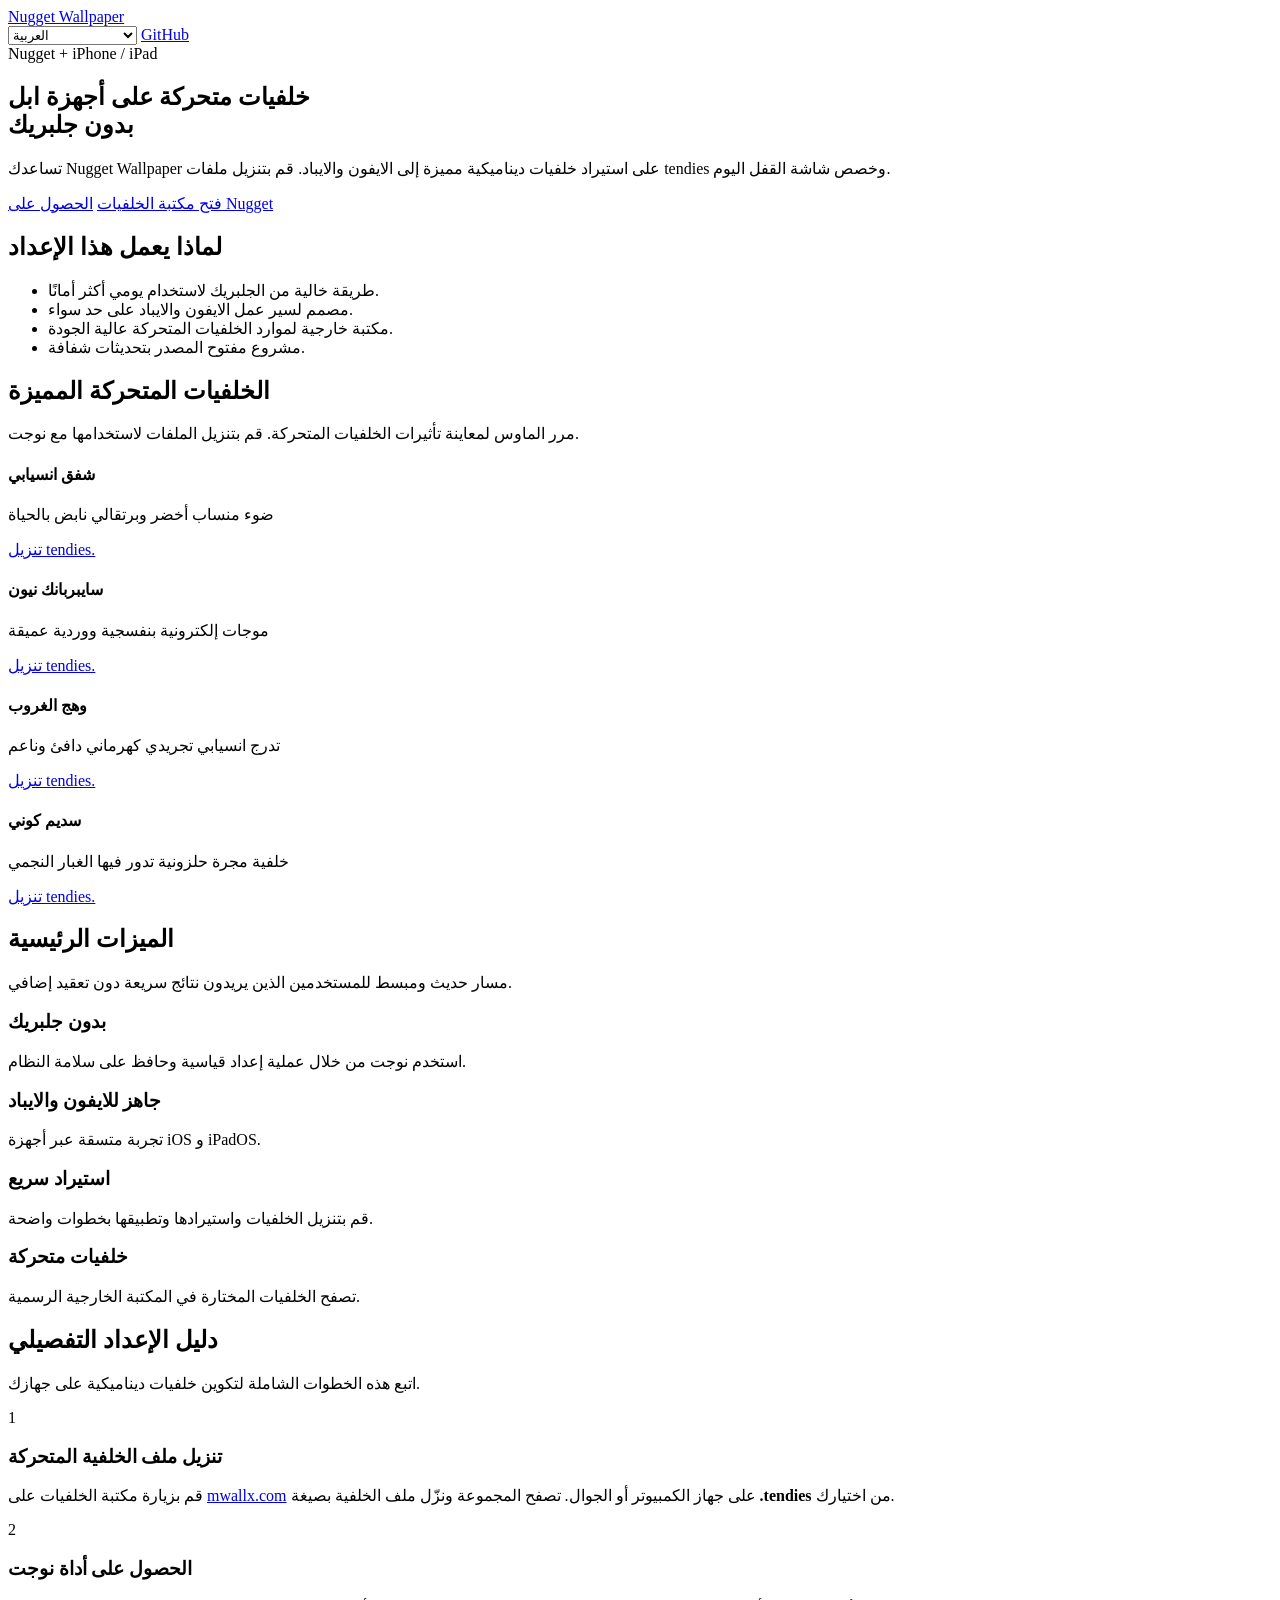
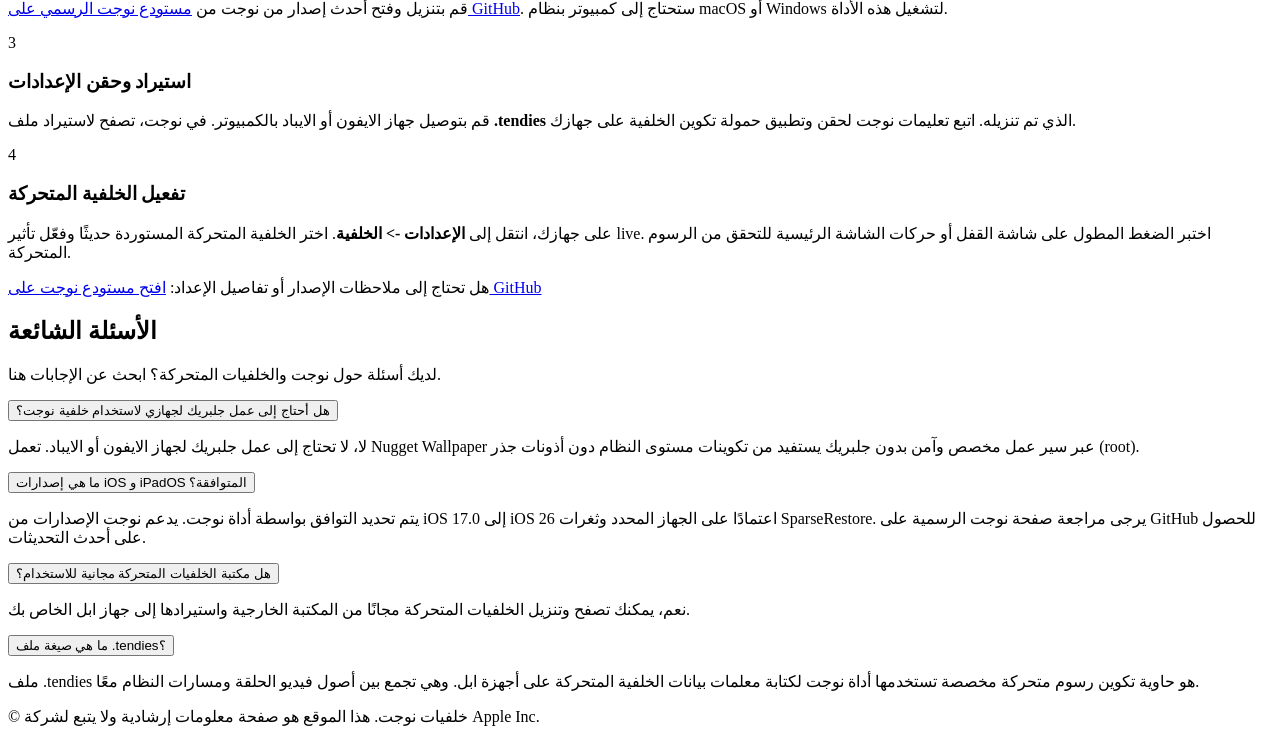
==== commit 5d26180a: "feat(i18n): 更新多语言内容与交互组件" ====
--- a/docs/ar/index.html
+++ b/docs/ar/index.html
@@ -258,7 +258,7 @@
     <section class="container section reveal" id="how-it-works">
       <h2>دليل الإعداد التفصيلي</h2>
       <p class="section-intro">اتبع هذه الخطوات الشاملة لتكوين خلفيات ديناميكية على جهازك.</p>
-      
+
       <div class="guide-list">
         <article class="guide-step">
           <div class="guide-step-num">1</div>
@@ -300,7 +300,7 @@
     <section class="container section reveal" id="faq">
       <h2>الأسئلة الشائعة</h2>
       <p class="section-intro">لديك أسئلة حول نوجت والخلفيات المتحركة؟ ابحث عن الإجابات هنا.</p>
-      
+
       <div class="accordion">
         <article class="accordion-item">
           <button class="accordion-header" aria-expanded="false">
@@ -313,7 +313,7 @@
             </div>
           </div>
         </article>
-        
+
         <article class="accordion-item">
           <button class="accordion-header" aria-expanded="false">
             <span>ما هي إصدارات iOS و iPadOS المتوافقة؟</span>
@@ -321,7 +321,7 @@
           </button>
           <div class="accordion-content">
             <div class="accordion-inner">
-              <p>يتم تحديد التوافق بواسطة أداة نوجت. يدعم نوجت الإصدارات من iOS 17.0 إلى iOS 18.0 اعتمادًا على الجهاز المحدد وثغرات SparseRestore. يرجى مراجعة صفحة نوجت الرسمية على GitHub للحصول على أحدث التحديثات.</p>
+              <p>يتم تحديد التوافق بواسطة أداة نوجت. يدعم نوجت الإصدارات من iOS 17.0 إلى iOS 26 اعتمادًا على الجهاز المحدد وثغرات SparseRestore. يرجى مراجعة صفحة نوجت الرسمية على GitHub للحصول على أحدث التحديثات.</p>
             </div>
           </div>
         </article>
